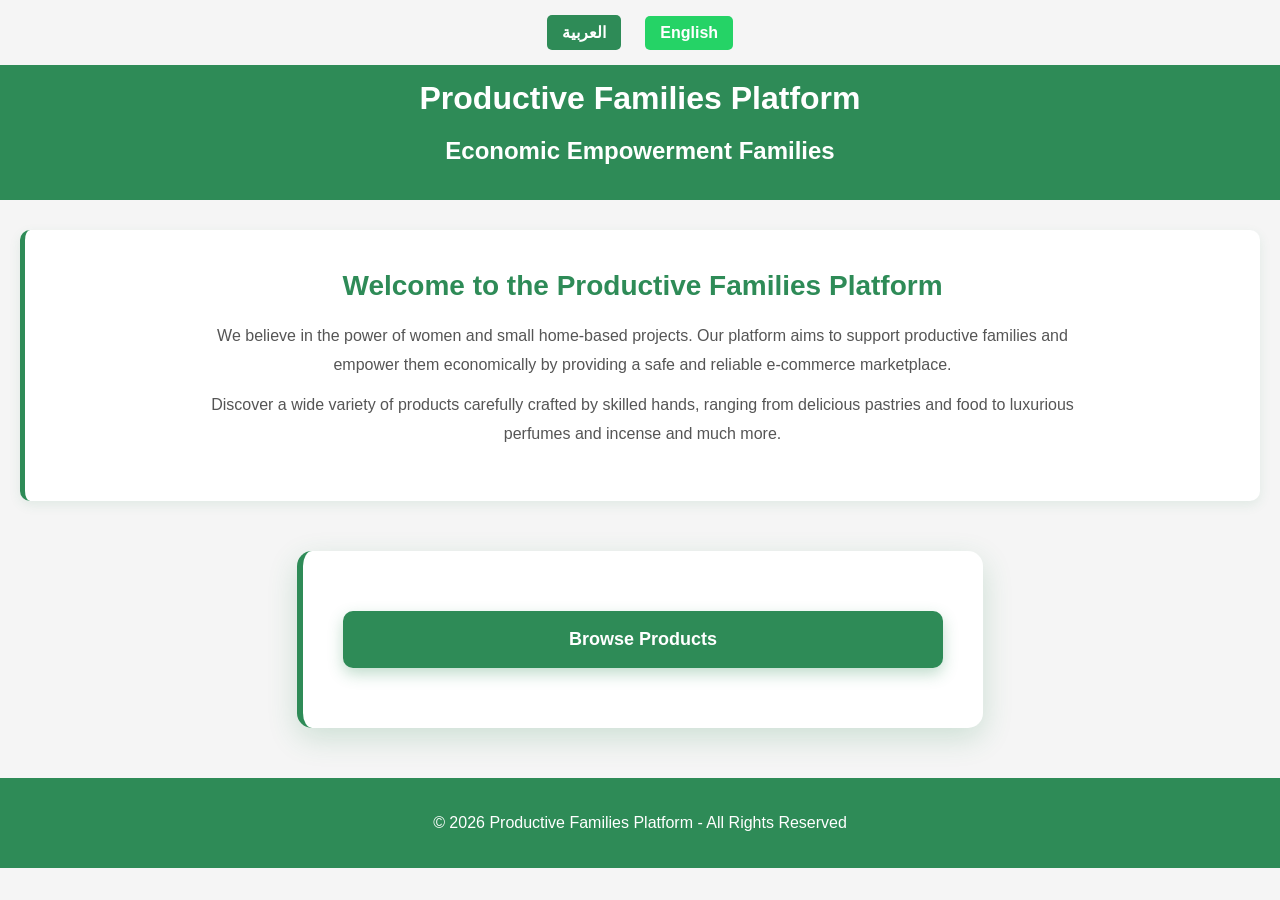
==== index-en.html @ e796e375 "Add files via upload" ====
<!DOCTYPE html>
<html lang="en">
<head>
<meta charset="UTF-8">
<title>Productive Families Platform - Home</title>

<!-- Link CSS -->
<link rel="stylesheet" href="4200.css">

<style>
    body {
        direction: ltr;
        text-align: right;
    }

    header {
        direction: ltr;
        text-align: center;
    }

    .intro-section {
        background-color: white;
        color: #333;
        padding: 40px 20px;
        text-align: center;
        margin: 30px 20px;
        border-radius: 10px;
        box-shadow: 0 4px 12px rgba(46, 139, 87, 0.1);
        border-left: 5px solid #2e8b57;
    }

    .intro-section h2 {
        font-size: 28px;
        margin: 0 0 20px 0;
        font-weight: bold;
        color: #2e8b57;
    }

    .intro-section p {
        font-size: 16px;
        line-height: 1.8;
        max-width: 900px;
        margin: 12px auto;
        color: #555;
    }

    .nav-buttons {
        text-align: center;
        padding: 60px 40px;
        background-color: white;
        max-width: 600px;
        margin: 50px auto;
        display: flex;
        justify-content: center;
        gap: 25px;
        border-radius: 15px;
        box-shadow: 0 10px 30px rgba(46, 139, 87, 0.2);
        border-left: 6px solid #2e8b57;
    }

    .nav-buttons a {
        display: inline-block;
        padding: 18px 50px;
        background-color: #2e8b57;
        color: white;
        text-decoration: none;
        border-radius: 10px;
        font-size: 18px;
        font-weight: bold;
        transition: all 0.4s ease;
        box-shadow: 0 6px 15px rgba(46, 139, 87, 0.3);
        flex: 1;
        min-width: 180px;
    }

    .nav-buttons a:hover {
        background-color: #246b45;
        transform: translateY(-5px) scale(1.05);
        box-shadow: 0 12px 25px rgba(46, 139, 87, 0.4);
    }

    footer {
        background-color: #2e8b57;
        color: white;
        text-align: center;
        padding: 20px;
        margin-top: 40px;
    }

    .lang-switcher {
        text-align: center;
        padding: 15px;
        background-color: #f5f5f5;
    }

    .lang-switcher a {
        display: inline-block;
        margin: 0 10px;
        padding: 8px 15px;
        background-color: #2e8b57;
        color: white;
        text-decoration: none;
        border-radius: 5px;
        font-weight: bold;
        transition: background-color 0.3s;
    }

    .lang-switcher a:hover {
        background-color: #246b45;
    }

    .lang-switcher a.active {
        background-color: #25D366;
    }
</style>

</head>

<body>

<div class="lang-switcher">
    <a href="index.html">العربية</a>
    <a href="index-en.html" class="active">English</a>
</div>

<header>
    <h1>Productive Families Platform</h1>
    <h2>Economic Empowerment Families</h2>
    
</header>

<div class="intro-section">
    <h2>Welcome to the Productive Families Platform</h2>
    <p>
        We believe in the power of women and small home-based projects. Our platform aims to support productive families and empower them economically by providing a safe and reliable e-commerce marketplace.
    </p>
    <p>
        Discover a wide variety of products carefully crafted by skilled hands, ranging from delicious pastries and food to luxurious perfumes and incense and much more.
    </p>
</div>


<div class="nav-buttons">
    <a href="4200-en.html">Browse Products</a>
   <!-- <a href="login-en.html">Sign In</a> -->
</div>

<footer>
    <p>&copy; 2026 Productive Families Platform - All Rights Reserved</p>
</footer>

</body>
</html>
---- 4200.css ----
body {
    font-family: Arial;
    margin: 0;
    background-color: #f5f5f5;
    direction: rtl;
}

header {
    background-color: #2e8b57;
    color: white;
    padding: 15px;
    text-align: center;
    position: relative;
}

header h1 {
    margin: 0;
    cursor: pointer;
}

header h1 a {
    transition: opacity 0.3s;
}

header h1 a:hover {
    opacity: 0.8;
}

.container {
    padding: 20px;
}

.category-title {
    text-align: center;
    color: #2e8b57;
    font-size: 24px;
    margin-top: 40px;
    margin-bottom: 20px;
    border-bottom: 3px solid #2e8b57;
    padding-bottom: 15px;
}

.products {
    display: grid;
    grid-template-columns: repeat(auto-fill, minmax(250px, 1fr));
    gap: 20px;
    margin-bottom: 30px;
}

.product {
    background: white;
    padding: 15px;
    border-radius: 10px;
    text-align: center;
}

.product img {
    width: 100%;
    height: 200px;
    object-fit: cover;
    border-radius: 10px;
}

.product h3 {
    margin: 10px 0;
}

.product p {
    color: #555;
}

.btn {
    display: inline-block;
    margin-top: 10px;
    padding: 10px 15px;
    background-color: #25D366;
    color: white;
    text-decoration: none;
    border-radius: 5px;
}
/* 🔐 صفحة تسجيل الدخول */
.login-container {
    display: flex;
    justify-content: center;
    align-items: center;
    height: 80vh;
}

.login-box {
    background: white;
    padding: 30px;
    border-radius: 15px;
    width: 320px;
    text-align: center;
    box-shadow: 0 5px 15px rgba(0,0,0,0.1);
}

.login-box h2 {
    margin-bottom: 20px;
}

.login-box input {
    width: 100%;
    padding: 12px;
    margin: 10px 0;
    border-radius: 8px;
    border: 1px solid #ccc;
}

.login-box button {
    width: 100%;
    padding: 12px;
    background-color: #2e8b57;
    color: white;
    border: none;
    border-radius: 8px;
    cursor: pointer;
    font-size: 16px;
}

.login-box button:hover {
    background-color: #246b45;
}

#message {
    margin-top: 10px;
    font-size: 14px;
}

.login-btn {
    display: inline-block;
    margin-top: 10px;
    padding: 8px 15px;
    background-color: white;
    color: #2e8b57;
    text-decoration: none;
    border-radius: 5px;
    font-weight: bold;
}
.back-icon {
    position: absolute;
    top: 70px;
    right: 20px; /* للعربية */
    font-size: 28px;
    cursor: pointer;
    background-color: white;
    color: #2e8b57;
    padding: 10px 14px;
    border-radius: 50%;
    box-shadow: 0 3px 8px rgba(0,0,0,0.2);
    transition: 0.3s;
    width: 24px;
    height: 24px;
    display: flex;
    align-items: center;
    justify-content: center;
    line-height: 1;
}

.back-icon:hover {
    background-color: #2e8b57;
    color: white;
}
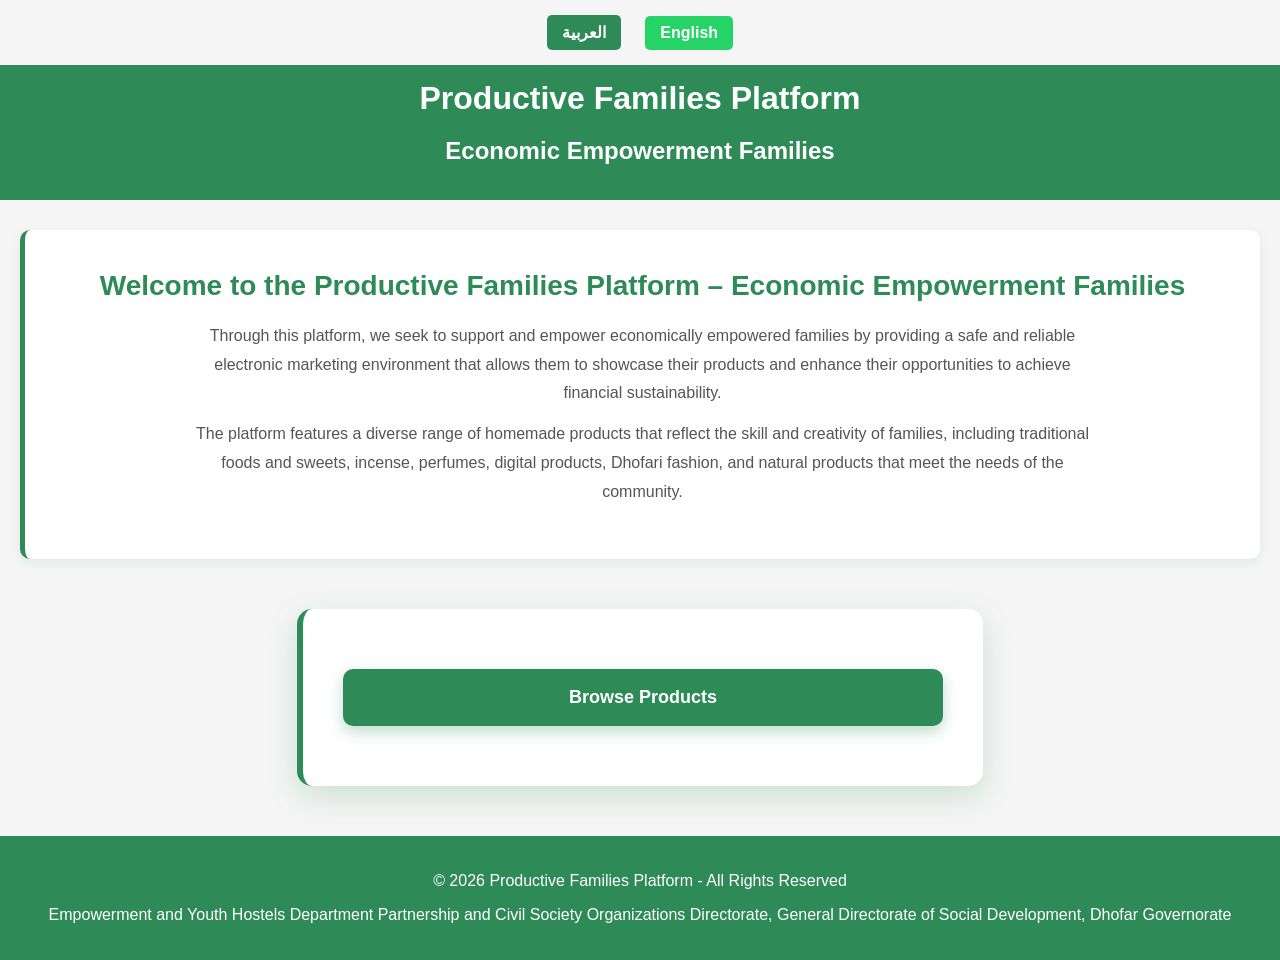
==== commit 43a1a492: "Update index-en.html" ====
--- a/index-en.html
+++ b/index-en.html
@@ -130,13 +130,11 @@
 </header>
 
 <div class="intro-section">
-    <h2>Welcome to the Productive Families Platform</h2>
+    <h2>Welcome to the Productive Families Platform – Economic Empowerment Families</h2>
     <p>
-        We believe in the power of women and small home-based projects. Our platform aims to support productive families and empower them economically by providing a safe and reliable e-commerce marketplace.
-    </p>
+Through this platform, we seek to support and empower economically empowered families by providing a safe and reliable electronic marketing environment that allows them to showcase their products and enhance their opportunities to achieve financial sustainability.    </p>
     <p>
-        Discover a wide variety of products carefully crafted by skilled hands, ranging from delicious pastries and food to luxurious perfumes and incense and much more.
-    </p>
+The platform features a diverse range of homemade products that reflect the skill and creativity of families, including traditional foods and sweets, incense, perfumes, digital products, Dhofari fashion, and natural products that meet the needs of the community.    </p>
 </div>
 
 
@@ -147,6 +145,8 @@
 
 <footer>
     <p>&copy; 2026 Productive Families Platform - All Rights Reserved</p>
+    <P>Empowerment and Youth Hostels Department
+Partnership and Civil Society Organizations Directorate, General Directorate of Social Development, Dhofar Governorate</P>
 </footer>
 
 </body>
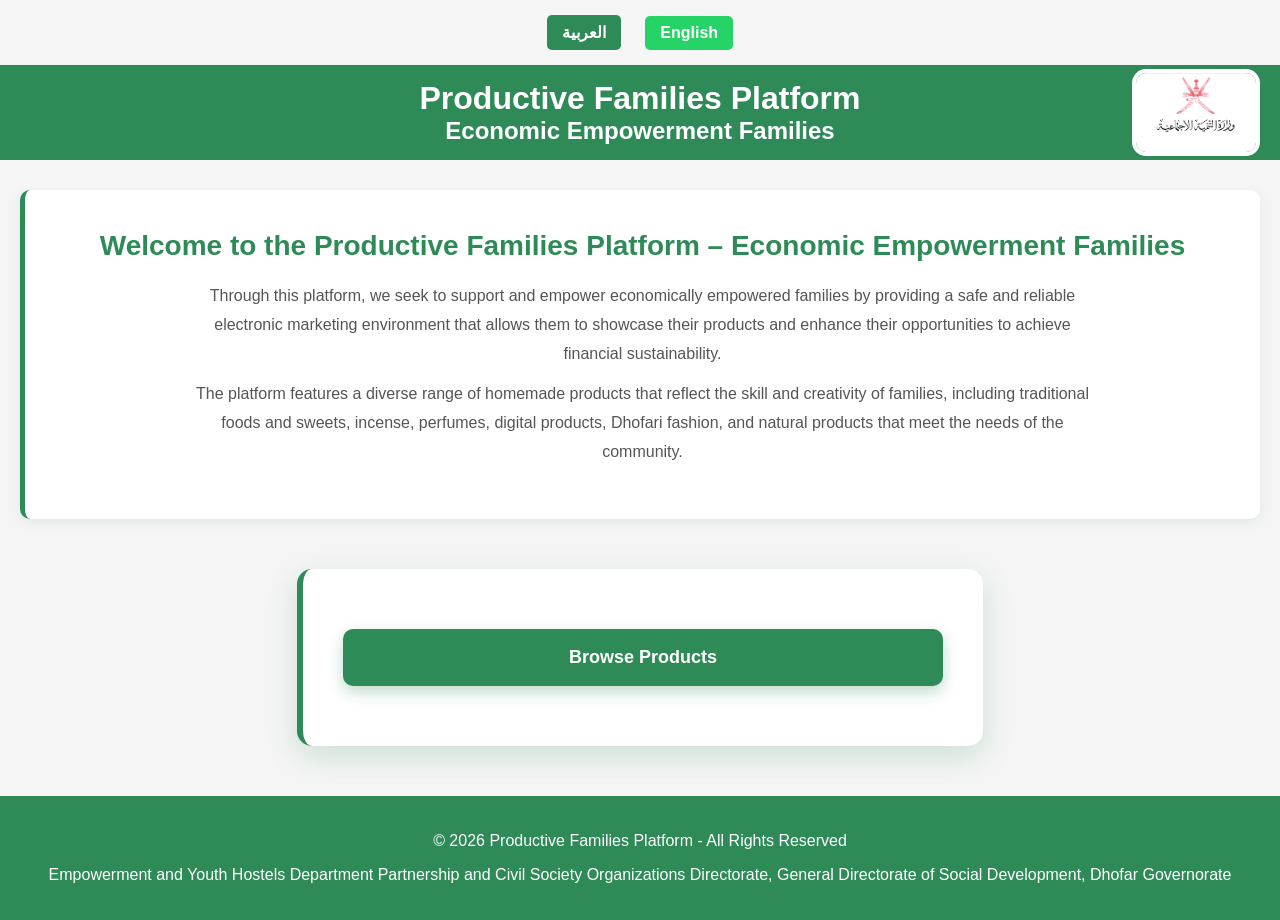
==== commit d9c04112: "Update index-en.html" ====
--- a/index-en.html
+++ b/index-en.html
@@ -112,6 +112,43 @@
     .lang-switcher a.active {
         background-color: #25D366;
     }
+    /* header image layout */
+    .header-container {
+        display: flex;
+        align-items: center;
+        justify-content: center;
+        position: relative;
+        padding: 40px 20px;
+        background-color: #2e8b57;
+        color: white;
+    }
+
+    .header-text {
+        text-align: center;
+    }
+
+    .header-text h1,
+    .header-text h2 {
+        margin: 0;
+    }
+
+    .header-img {
+        position: absolute;
+        right: 20px;
+        top: 50%;
+        transform: translateY(-50%);
+        width: 120px;
+        height: auto;
+        border: 4px solid #ffffff;
+        border-radius: 14px;
+    }
+
+    .header-img {
+        width: 120px;
+        height: auto;
+        border: 4px solid #ffffff;
+        border-radius: 14px;
+    }
 </style>
 
 </head>
@@ -123,10 +160,13 @@
     <a href="index-en.html" class="active">English</a>
 </div>
 
+
 <header>
-    <h1>Productive Families Platform</h1>
-    <h2>Economic Empowerment Families</h2>
-    
+    <div class="header-text">
+        <h1>Productive Families Platform</h1>
+        <h2>Economic Empowerment Families</h2>
+    </div>
+     <img src="image/aa1.png" alt="aa1" class="header-img" />
 </header>
 
 <div class="intro-section">
